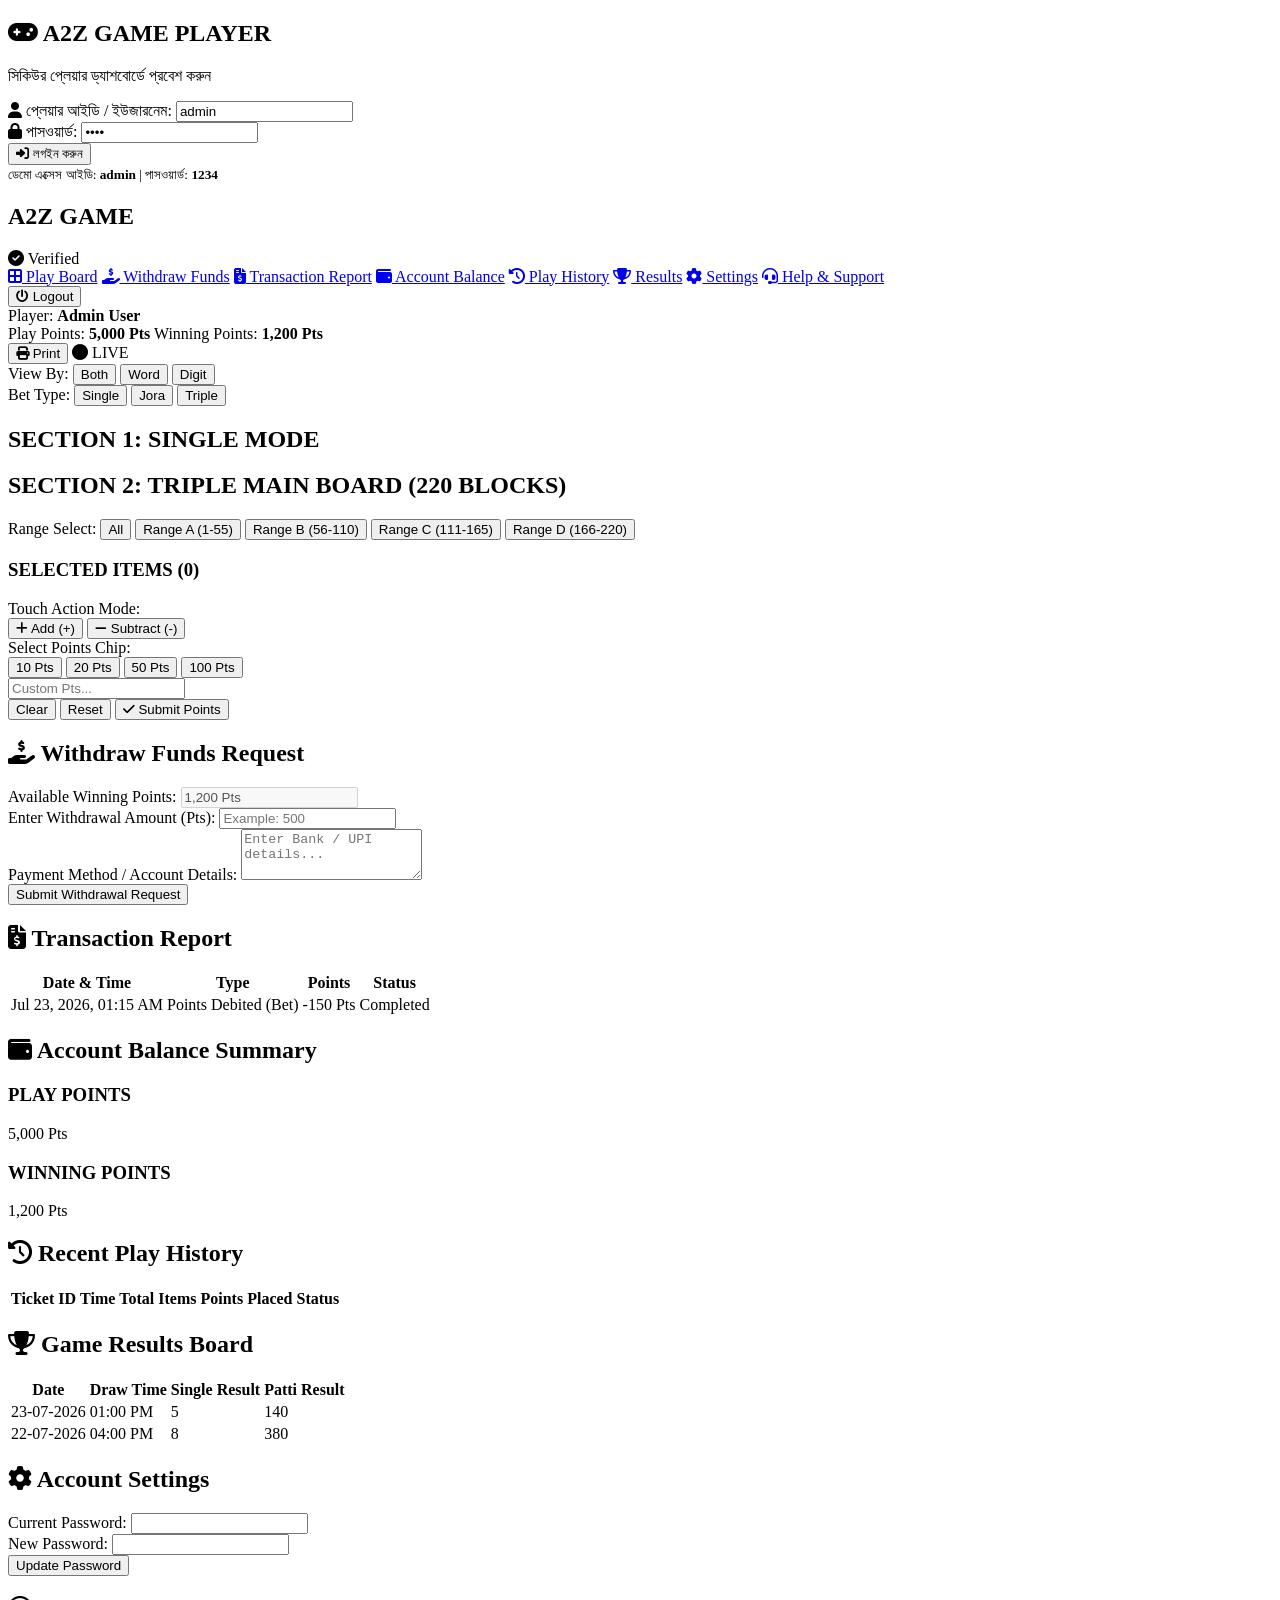
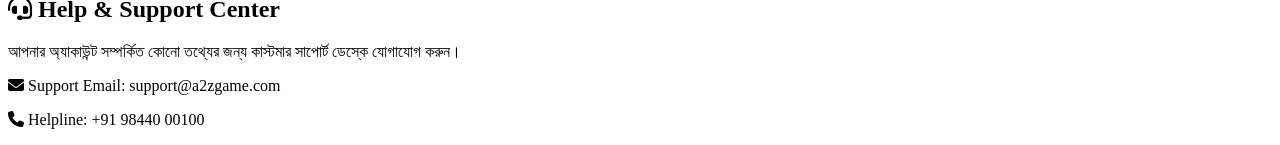
==== player_app/index.html @ 64d3a580 "Update index.html" ====
<!DOCTYPE html>
<html lang="bn">
<head>
    <meta charset="UTF-8">
    <meta name="viewport" content="width=device-width, initial-scale=1.0">
    <title>A2Z Game Player Dashboard</title>
    <link rel="stylesheet" href="style.css">
    <!-- Font Awesome Icons for UI -->
    <link rel="stylesheet" href="https://cdnjs.cloudflare.com/ajax/libs/font-awesome/6.4.0/css/all.min.css">
</head>
<body>

    <!-- 1. LOGIN OVERLAY (TESTING AUTH SYSTEM) -->
    <div id="loginOverlay" class="login-overlay">
        <div class="login-card">
            <div class="login-header">
                <h2><i class="fa-solid fa-gamepad"></i> A2Z GAME PLAYER</h2>
                <p>সিকিউর প্লেয়ার ড্যাশবোর্ডে প্রবেশ করুন</p>
            </div>
            <form id="loginForm">
                <div class="form-group">
                    <label><i class="fa-solid fa-user"></i> প্লেয়ার আইডি / ইউজারনেম:</label>
                    <input type="text" id="loginUsername" value="admin" required placeholder="ইউজারনেম লিখুন">
                </div>
                <div class="form-group">
                    <label><i class="fa-solid fa-lock"></i> পাসওয়ার্ড:</label>
                    <input type="password" id="loginPassword" value="1234" required placeholder="পাসওয়ার্ড লিখুন">
                </div>
                <div id="loginError" class="login-error"></div>
                <button type="submit" class="login-submit-btn"><i class="fa-solid fa-right-to-bracket"></i> লগইন করুন</button>
            </form>
            <div class="login-footer">
                <small>ডেমো এক্সেস আইডি: <strong>admin</strong> | পাসওয়ার্ড: <strong>1234</strong></small>
            </div>
        </div>
    </div>

    <!-- 2. MAIN APP DASHBOARD WRAPPER -->
    <div id="appContainer" class="dashboard-wrapper hidden-app">
        
        <!-- LEFT SIDEBAR MENU (FULL PLAYER NAVIGATION) -->
        <aside class="sidebar-menu">
            <div class="sidebar-logo">
                <h2>A2Z GAME</h2>
                <span class="user-badge"><i class="fa-solid fa-circle-check"></i> Verified</span>
            </div>
            <nav class="nav-links">
                <a href="#" class="nav-item active" data-target="viewPlayBoard"><i class="fa-solid fa-border-all"></i> Play Board</a>
                <a href="#" class="nav-item" data-target="viewWithdraw"><i class="fa-solid fa-hand-holding-dollar"></i> Withdraw Funds</a>
                <a href="#" class="nav-item" data-target="viewTransactions"><i class="fa-solid fa-file-invoice-dollar"></i> Transaction Report</a>
                <a href="#" class="nav-item" data-target="viewBalance"><i class="fa-solid fa-wallet"></i> Account Balance</a>
                <a href="#" class="nav-item" data-target="viewHistory"><i class="fa-solid fa-clock-rotate-left"></i> Play History</a>
                <a href="#" class="nav-item" data-target="viewResults"><i class="fa-solid fa-trophy"></i> Results</a>
                <a href="#" class="nav-item" data-target="viewSettings"><i class="fa-solid fa-gear"></i> Settings</a>
                <a href="#" class="nav-item" data-target="viewSupport"><i class="fa-solid fa-headset"></i> Help & Support</a>
            </nav>
            <div class="sidebar-footer">
                <button id="logoutBtn" class="logout-btn"><i class="fa-solid fa-power-off"></i> Logout</button>
            </div>
        </aside>

        <!-- MAIN CONTENT LAYOUT AREA -->
        <div class="main-layout">
            
            <!-- TOP HEADER -->
            <header class="top-header">
                <div class="user-info">
                    <span>Player: <strong id="profileName">Admin User</strong></span>
                    <span id="currentDateTime" class="time-display"></span>
                </div>
                <div class="points-bar">
                    <span>Play Points: <strong id="playPointsDisplay">5,000 Pts</strong></span>
                    <span>Winning Points: <strong id="winningPointsDisplay">1,200 Pts</strong></span>
                </div>
            </header>

            <!-- DYNAMIC VIEWS CONTAINER -->
            <div class="view-content-wrapper">
                
                <!-- VIEW 1: MAIN PLAY BOARD (PRIMARY VIEW) -->
                <div id="viewPlayBoard" class="app-view active-view">
                    
                    <!-- CONTROLS & FILTERS BAR -->
                    <div class="controls-bar">
                        <div class="action-btns">
                            <button class="btn-print" onclick="window.print()"><i class="fa-solid fa-print"></i> Print</button>
                            <span class="live-status"><i class="fa-solid fa-circle"></i> LIVE</span>
                        </div>
                        
                        <div id="viewByTabs" class="tab-group">
                            <span class="tab-label">View By:</span>
                            <button class="tab-btn active" data-view="both">Both</button>
                            <button class="tab-btn" data-view="word">Word</button>
                            <button class="tab-btn" data-view="digit">Digit</button>
                        </div>

                        <div id="betTypeTabs" class="tab-group">
                            <span class="tab-label">Bet Type:</span>
                            <button class="tab-btn" data-type="single">Single</button>
                            <button class="tab-btn" data-type="jora">Jora</button>
                            <button class="tab-btn active" data-type="triple">Triple</button>
                        </div>
                    </div>

                    <!-- BOARD AND CART FLEX LAYOUT -->
                    <div class="content-body">
                        
                        <!-- LEFT/CENTER: BOARDS CONTAINER -->
                        <main class="board-section">
                            
                            <!-- SECTION 1 (ANIMATED GLOW HEADER) -->
                            <h2 class="section-title section-1-glow">SECTION 1: SINGLE MODE</h2>
                            <div id="singleGrid" class="single-grid"></div>

                            <!-- SECTION 2 HEADER & RANGE FILTERS -->
                            <div class="section-2-header-wrapper">
                                <h2 id="tripleBoardHeader" class="section-title">SECTION 2: TRIPLE MAIN BOARD (220 BLOCKS)</h2>
                                
                                <div class="range-filters-bar">
                                    <span class="range-label">Range Select:</span>
                                    <button class="range-btn active" data-range="ALL">All</button>
                                    <button class="range-btn" data-range="A">Range A (1-55)</button>
                                    <button class="range-btn" data-range="B">Range B (56-110)</button>
                                    <button class="range-btn" data-range="C">Range C (111-165)</button>
                                    <button class="range-btn" data-range="D">Range D (166-220)</button>
                                </div>
                            </div>

                            <!-- 10-COLUMN VERTICAL PATTI CONTAINER -->
                            <div id="pattiVerticalContainer" class="patti-container"></div>
                        </main>

                        <!-- RIGHT SIDE CART & BETTING PANEL -->
                        <aside class="cart-panel">
                            <h3>SELECTED ITEMS (<span id="selectedCount">0</span>)</h3>
                            <div id="cartItemsList" class="cart-list"></div>

                            <!-- MOBILE / TOUCH FRIENDLY MODE TOGGLE -->
                            <div class="mode-toggle-box">
                                <label>Touch Action Mode:</label>
                                <div class="toggle-btns">
                                    <button id="modeAddBtn" class="mode-btn active"><i class="fa-solid fa-plus"></i> Add (+)</button>
                                    <button id="modeSubBtn" class="mode-btn"><i class="fa-solid fa-minus"></i> Subtract (-)</button>
                                </div>
                            </div>

                            <div class="chip-selection">
                                <label>Select Points Chip:</label>
                                <div class="chips-grid">
                                    <button class="chip-btn active" data-amount="10">10 Pts</button>
                                    <button class="chip-btn" data-amount="20">20 Pts</button>
                                    <button class="chip-btn" data-amount="50">50 Pts</button>
                                    <button class="chip-btn" data-amount="100">100 Pts</button>
                                </div>
                                <input type="number" id="customAmount" placeholder="Custom Pts..." class="custom-input">
                            </div>

                            <div class="cart-action-btns">
                                <button id="clearCartBtn" class="btn-secondary">Clear</button>
                                <button id="resetBetsBtn" class="btn-secondary">Reset</button>
                                <button id="submitBetsBtn" class="btn-primary"><i class="fa-solid fa-check"></i> Submit Points</button>
                            </div>
                        </aside>

                    </div>
                </div>

                <!-- VIEW 2: WITHDRAW FUNDS -->
                <div id="viewWithdraw" class="app-view">
                    <div class="panel-card">
                        <h2><i class="fa-solid fa-hand-holding-dollar"></i> Withdraw Funds Request</h2>
                        <form id="withdrawForm" class="std-form">
                            <div class="form-group">
                                <label>Available Winning Points:</label>
                                <input type="text" id="availWinPts" value="1,200 Pts" disabled>
                            </div>
                            <div class="form-group">
                                <label>Enter Withdrawal Amount (Pts):</label>
                                <input type="number" id="withdrawPts" min="100" required placeholder="Example: 500">
                            </div>
                            <div class="form-group">
                                <label>Payment Method / Account Details:</label>
                                <textarea id="withdrawAcc" rows="3" required placeholder="Enter Bank / UPI details..."></textarea>
                            </div>
                            <button type="submit" class="btn-primary">Submit Withdrawal Request</button>
                        </form>
                    </div>
                </div>

                <!-- VIEW 3: TRANSACTION REPORT -->
                <div id="viewTransactions" class="app-view">
                    <div class="panel-card">
                        <h2><i class="fa-solid fa-file-invoice-dollar"></i> Transaction Report</h2>
                        <table class="data-table">
                            <thead>
                                <tr>
                                    <th>Date & Time</th>
                                    <th>Type</th>
                                    <th>Points</th>
                                    <th>Status</th>
                                </tr>
                            </thead>
                            <tbody id="transTableBody">
                                <tr>
                                    <td>Jul 23, 2026, 01:15 AM</td>
                                    <td>Points Debited (Bet)</td>
                                    <td>-150 Pts</td>
                                    <td><span class="badge success">Completed</span></td>
                                </tr>
                            </tbody>
                        </table>
                    </div>
                </div>

                <!-- VIEW 4: ACCOUNT BALANCE -->
                <div id="viewBalance" class="app-view">
                    <div class="panel-card">
                        <h2><i class="fa-solid fa-wallet"></i> Account Balance Summary</h2>
                        <div class="balance-cards-grid">
                            <div class="bal-card">
                                <h3>PLAY POINTS</h3>
                                <p id="summaryPlayPts">5,000 Pts</p>
                            </div>
                            <div class="bal-card highlight">
                                <h3>WINNING POINTS</h3>
                                <p id="summaryWinPts">1,200 Pts</p>
                            </div>
                        </div>
                    </div>
                </div>

                <!-- VIEW 5: PLAY HISTORY -->
                <div id="viewHistory" class="app-view">
                    <div class="panel-card">
                        <h2><i class="fa-solid fa-clock-rotate-left"></i> Recent Play History</h2>
                        <table class="data-table">
                            <thead>
                                <tr>
                                    <th>Ticket ID</th>
                                    <th>Time</th>
                                    <th>Total Items</th>
                                    <th>Points Placed</th>
                                    <th>Status</th>
                                </tr>
                            </thead>
                            <tbody id="historyTableBody">
                                <!-- Dynamically populated via app.js -->
                            </tbody>
                        </table>
                    </div>
                </div>

                <!-- VIEW 6: RESULTS -->
                <div id="viewResults" class="app-view">
                    <div class="panel-card">
                        <h2><i class="fa-solid fa-trophy"></i> Game Results Board</h2>
                        <table class="data-table">
                            <thead>
                                <tr>
                                    <th>Date</th>
                                    <th>Draw Time</th>
                                    <th>Single Result</th>
                                    <th>Patti Result</th>
                                </tr>
                            </thead>
                            <tbody>
                                <tr><td>23-07-2026</td><td>01:00 PM</td><td>5</td><td>140</td></tr>
                                <tr><td>22-07-2026</td><td>04:00 PM</td><td>8</td><td>380</td></tr>
                            </tbody>
                        </table>
                    </div>
                </div>

                <!-- VIEW 7: SETTINGS -->
                <div id="viewSettings" class="app-view">
                    <div class="panel-card">
                        <h2><i class="fa-solid fa-gear"></i> Account Settings</h2>
                        <form id="pwdForm" class="std-form">
                            <div class="form-group">
                                <label>Current Password:</label>
                                <input type="password" required>
                            </div>
                            <div class="form-group">
                                <label>New Password:</label>
                                <input type="password" required>
                            </div>
                            <button type="submit" class="btn-primary">Update Password</button>
                        </form>
                    </div>
                </div>

                <!-- VIEW 8: HELP & SUPPORT -->
                <div id="viewSupport" class="app-view">
                    <div class="panel-card">
                        <h2><i class="fa-solid fa-headset"></i> Help & Support Center</h2>
                        <p>আপনার অ্যাকাউন্ট সম্পর্কিত কোনো তথ্যের জন্য কাস্টমার সাপোর্ট ডেস্কে যোগাযোগ করুন।</p>
                        <div class="support-box">
                            <p><i class="fa-solid fa-envelope"></i> Support Email: support@a2zgame.com</p>
                            <p><i class="fa-solid fa-phone"></i> Helpline: +91 98440 00100</p>
                        </div>
                    </div>
                </div>

            </div>
        </div>

    </div>

    <!-- JS ENGINE -->
    <script src="app.js"></script>
</body>
</html>
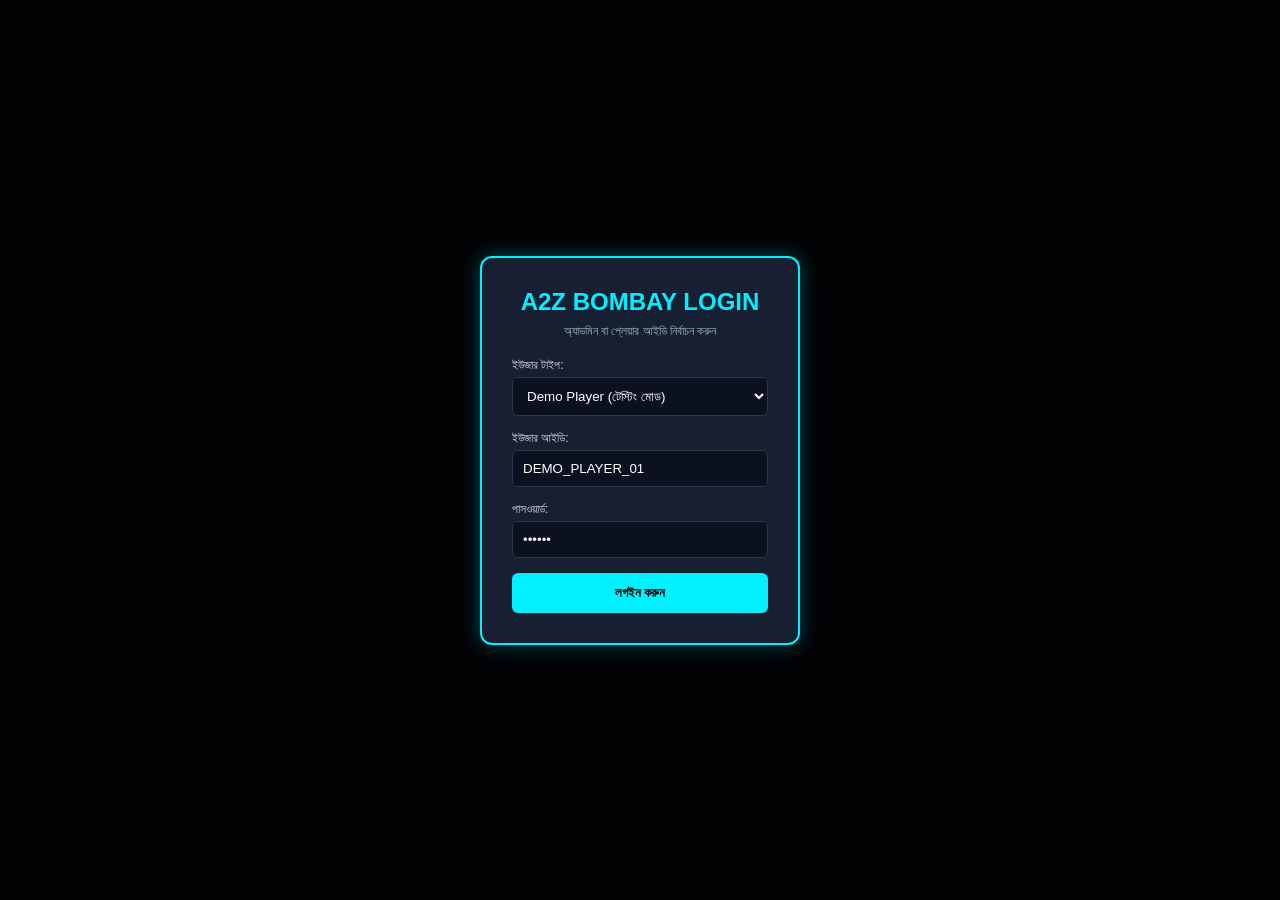
==== commit 5a9494cd: "Update index.html" ====
--- a/player_app/index.html
+++ b/player_app/index.html
@@ -3,310 +3,164 @@
 <head>
     <meta charset="UTF-8">
     <meta name="viewport" content="width=device-width, initial-scale=1.0">
-    <title>A2Z Game Player Dashboard</title>
+    <title>A2Z BOMBAY - Offline Gaming System</title>
     <link rel="stylesheet" href="style.css">
-    <!-- Font Awesome Icons for UI -->
-    <link rel="stylesheet" href="https://cdnjs.cloudflare.com/ajax/libs/font-awesome/6.4.0/css/all.min.css">
 </head>
 <body>
 
-    <!-- 1. LOGIN OVERLAY (TESTING AUTH SYSTEM) -->
-    <div id="loginOverlay" class="login-overlay">
+    <!-- Auth Modal / Admin Login -->
+    <div id="login-modal" class="modal-overlay">
         <div class="login-card">
-            <div class="login-header">
-                <h2><i class="fa-solid fa-gamepad"></i> A2Z GAME PLAYER</h2>
-                <p>সিকিউর প্লেয়ার ড্যাশবোর্ডে প্রবেশ করুন</p>
-            </div>
-            <form id="loginForm">
+            <h2>A2Z BOMBAY LOGIN</h2>
+            <p>অ্যাডমিন বা প্লেয়ার আইডি নির্বাচন করুন</p>
+            <form id="login-form">
                 <div class="form-group">
-                    <label><i class="fa-solid fa-user"></i> প্লেয়ার আইডি / ইউজারনেম:</label>
-                    <input type="text" id="loginUsername" value="admin" required placeholder="ইউজারনেম লিখুন">
+                    <label>ইউজার টাইপ:</label>
+                    <select id="user-type">
+                        <option value="demo">Demo Player (টেস্টিং মোড)</option>
+                        <option value="admin">System Admin (অ্যাডমিন প্যানেল)</option>
+                    </select>
                 </div>
                 <div class="form-group">
-                    <label><i class="fa-solid fa-lock"></i> পাসওয়ার্ড:</label>
-                    <input type="password" id="loginPassword" value="1234" required placeholder="পাসওয়ার্ড লিখুন">
+                    <label>ইউজার আইডি:</label>
+                    <input type="text" id="username" value="DEMO_PLAYER_01" required>
                 </div>
-                <div id="loginError" class="login-error"></div>
-                <button type="submit" class="login-submit-btn"><i class="fa-solid fa-right-to-bracket"></i> লগইন করুন</button>
+                <div class="form-group">
+                    <label>পাসওয়ার্ড:</label>
+                    <input type="password" id="password" value="123456" required>
+                </div>
+                <button type="submit" class="btn-submit">লগইন করুন</button>
             </form>
-            <div class="login-footer">
-                <small>ডেমো এক্সেস আইডি: <strong>admin</strong> | পাসওয়ার্ড: <strong>1234</strong></small>
-            </div>
         </div>
     </div>
 
-    <!-- 2. MAIN APP DASHBOARD WRAPPER -->
-    <div id="appContainer" class="dashboard-wrapper hidden-app">
-        
-        <!-- LEFT SIDEBAR MENU (FULL PLAYER NAVIGATION) -->
-        <aside class="sidebar-menu">
-            <div class="sidebar-logo">
-                <h2>A2Z GAME</h2>
-                <span class="user-badge"><i class="fa-solid fa-circle-check"></i> Verified</span>
+    <!-- Main Dashboard Container -->
+    <div id="app-container" class="hidden">
+        <!-- Top Animated Header -->
+        <header class="top-header">
+            <div class="brand-title">
+                <span class="glow-text">A2Z BOMBAY</span>
             </div>
-            <nav class="nav-links">
-                <a href="#" class="nav-item active" data-target="viewPlayBoard"><i class="fa-solid fa-border-all"></i> Play Board</a>
-                <a href="#" class="nav-item" data-target="viewWithdraw"><i class="fa-solid fa-hand-holding-dollar"></i> Withdraw Funds</a>
-                <a href="#" class="nav-item" data-target="viewTransactions"><i class="fa-solid fa-file-invoice-dollar"></i> Transaction Report</a>
-                <a href="#" class="nav-item" data-target="viewBalance"><i class="fa-solid fa-wallet"></i> Account Balance</a>
-                <a href="#" class="nav-item" data-target="viewHistory"><i class="fa-solid fa-clock-rotate-left"></i> Play History</a>
-                <a href="#" class="nav-item" data-target="viewResults"><i class="fa-solid fa-trophy"></i> Results</a>
-                <a href="#" class="nav-item" data-target="viewSettings"><i class="fa-solid fa-gear"></i> Settings</a>
-                <a href="#" class="nav-item" data-target="viewSupport"><i class="fa-solid fa-headset"></i> Help & Support</a>
-            </nav>
-            <div class="sidebar-footer">
-                <button id="logoutBtn" class="logout-btn"><i class="fa-solid fa-power-off"></i> Logout</button>
+            
+            <!-- Live Result Widget -->
+            <div class="live-result-box">
+                <div class="result-title">LIVE RESULT (<span id="current-date-display">---</span>)</div>
+                <div class="result-value" id="top-result-display">100 AXZ</div>
             </div>
-        </aside>
 
-        <!-- MAIN CONTENT LAYOUT AREA -->
-        <div class="main-layout">
+            <!-- User Info Bar -->
+            <div class="user-info">
+                <span class="user-badge" id="display-user">Player: DEMO</span>
+                <span class="points-badge">Play Points: <strong id="play-points">5,000</strong></span>
+                <span class="points-badge win">Win Points: <strong id="win-points">1,200</strong></span>
+                <button id="logout-btn" class="btn-logout">Logout</button>
+            </div>
+        </header>
+
+        <!-- Main Body Placeholder -->
+       <!-- Main Body Content -->
+        <main class="main-content">
+
+            <!-- MODULE 2 START: MODE CONTROLLER & SINGLE PANEL -->
             
-            <!-- TOP HEADER -->
-            <header class="top-header">
-                <div class="user-info">
-                    <span>Player: <strong id="profileName">Admin User</strong></span>
-                    <span id="currentDateTime" class="time-display"></span>
+            <!-- View Mode Controllers Bar -->
+            <div class="control-panel">
+                <div class="mode-selector">
+                    <span class="label-text">View By:</span>
+                    <button class="btn-mode active" id="btn-mode-both" onclick="switchViewMode('BOTH')">Both</button>
+                    <button class="btn-mode" id="btn-mode-word" onclick="switchViewMode('WORD')">Word</button>
+                    <button class="btn-mode" id="btn-mode-digit" onclick="switchViewMode('DIGIT')">Digit</button>
                 </div>
-                <div class="points-bar">
-                    <span>Play Points: <strong id="playPointsDisplay">5,000 Pts</strong></span>
-                    <span>Winning Points: <strong id="winningPointsDisplay">1,200 Pts</strong></span>
+            </div>
+
+            <!-- SECTION 1: SINGLE MODE BOARD -->
+            <div class="board-section">
+                <div class="section-header">SECTION 1: SINGLE MODE</div>
+                <div class="single-grid" id="single-board-grid">
+                    <!-- JavaScript dynamically builds 1-0 Single Cells here -->
                 </div>
-            </header>
+            </div>
 
-            <!-- DYNAMIC VIEWS CONTAINER -->
-            <div class="view-content-wrapper">
+            <!-- MODULE 2 END -->
+<!-- MODULE 3 START: TRIPLE MAIN BOARD & RANGE SELECTOR -->
+            
+            <div class="board-section triple-board-container">
                 
-                <!-- VIEW 1: MAIN PLAY BOARD (PRIMARY VIEW) -->
-                <div id="viewPlayBoard" class="app-view active-view">
+                <!-- Board Top Bar: Header & Range Filters -->
+                <div class="triple-board-bar">
+                    <div class="section-header">SECTION 2: TRIPLE MAIN BOARD (220 BLOCKS)</div>
                     
-                    <!-- CONTROLS & FILTERS BAR -->
-                    <div class="controls-bar">
-                        <div class="action-btns">
-                            <button class="btn-print" onclick="window.print()"><i class="fa-solid fa-print"></i> Print</button>
-                            <span class="live-status"><i class="fa-solid fa-circle"></i> LIVE</span>
-                        </div>
-                        
-                        <div id="viewByTabs" class="tab-group">
-                            <span class="tab-label">View By:</span>
-                            <button class="tab-btn active" data-view="both">Both</button>
-                            <button class="tab-btn" data-view="word">Word</button>
-                            <button class="tab-btn" data-view="digit">Digit</button>
-                        </div>
-
-                        <div id="betTypeTabs" class="tab-group">
-                            <span class="tab-label">Bet Type:</span>
-                            <button class="tab-btn" data-type="single">Single</button>
-                            <button class="tab-btn" data-type="jora">Jora</button>
-                            <button class="tab-btn active" data-type="triple">Triple</button>
-                        </div>
-                    </div>
-
-                    <!-- BOARD AND CART FLEX LAYOUT -->
-                    <div class="content-body">
-                        
-                        <!-- LEFT/CENTER: BOARDS CONTAINER -->
-                        <main class="board-section">
-                            
-                            <!-- SECTION 1 (ANIMATED GLOW HEADER) -->
-                            <h2 class="section-title section-1-glow">SECTION 1: SINGLE MODE</h2>
-                            <div id="singleGrid" class="single-grid"></div>
-
-                            <!-- SECTION 2 HEADER & RANGE FILTERS -->
-                            <div class="section-2-header-wrapper">
-                                <h2 id="tripleBoardHeader" class="section-title">SECTION 2: TRIPLE MAIN BOARD (220 BLOCKS)</h2>
-                                
-                                <div class="range-filters-bar">
-                                    <span class="range-label">Range Select:</span>
-                                    <button class="range-btn active" data-range="ALL">All</button>
-                                    <button class="range-btn" data-range="A">Range A (1-55)</button>
-                                    <button class="range-btn" data-range="B">Range B (56-110)</button>
-                                    <button class="range-btn" data-range="C">Range C (111-165)</button>
-                                    <button class="range-btn" data-range="D">Range D (166-220)</button>
-                                </div>
-                            </div>
-
-                            <!-- 10-COLUMN VERTICAL PATTI CONTAINER -->
-                            <div id="pattiVerticalContainer" class="patti-container"></div>
-                        </main>
-
-                        <!-- RIGHT SIDE CART & BETTING PANEL -->
-                        <aside class="cart-panel">
-                            <h3>SELECTED ITEMS (<span id="selectedCount">0</span>)</h3>
-                            <div id="cartItemsList" class="cart-list"></div>
-
-                            <!-- MOBILE / TOUCH FRIENDLY MODE TOGGLE -->
-                            <div class="mode-toggle-box">
-                                <label>Touch Action Mode:</label>
-                                <div class="toggle-btns">
-                                    <button id="modeAddBtn" class="mode-btn active"><i class="fa-solid fa-plus"></i> Add (+)</button>
-                                    <button id="modeSubBtn" class="mode-btn"><i class="fa-solid fa-minus"></i> Subtract (-)</button>
-                                </div>
-                            </div>
-
-                            <div class="chip-selection">
-                                <label>Select Points Chip:</label>
-                                <div class="chips-grid">
-                                    <button class="chip-btn active" data-amount="10">10 Pts</button>
-                                    <button class="chip-btn" data-amount="20">20 Pts</button>
-                                    <button class="chip-btn" data-amount="50">50 Pts</button>
-                                    <button class="chip-btn" data-amount="100">100 Pts</button>
-                                </div>
-                                <input type="number" id="customAmount" placeholder="Custom Pts..." class="custom-input">
-                            </div>
-
-                            <div class="cart-action-btns">
-                                <button id="clearCartBtn" class="btn-secondary">Clear</button>
-                                <button id="resetBetsBtn" class="btn-secondary">Reset</button>
-                                <button id="submitBetsBtn" class="btn-primary"><i class="fa-solid fa-check"></i> Submit Points</button>
-                            </div>
-                        </aside>
-
+                    <!-- 4-Range Selectors (55 Blocks Each) -->
+                    <div class="range-selector">
+                        <span class="label-text">NUMBER RANGE:</span>
+                        <button class="btn-range active" id="btn-range-all" onclick="filterRange('ALL')">ALL (220)</button>
+                        <button class="btn-range" id="btn-range-a" onclick="filterRange('A')">A (1-55)</button>
+                        <button class="btn-range" id="btn-range-b" onclick="filterRange('B')">B (56-110)</button>
+                        <button class="btn-range" id="btn-range-c" onclick="filterRange('C')">C (111-165)</button>
+                        <button class="btn-range" id="btn-range-d" onclick="filterRange('D')">D (166-220)</button>
                     </div>
                 </div>
 
-                <!-- VIEW 2: WITHDRAW FUNDS -->
-                <div id="viewWithdraw" class="app-view">
-                    <div class="panel-card">
-                        <h2><i class="fa-solid fa-hand-holding-dollar"></i> Withdraw Funds Request</h2>
-                        <form id="withdrawForm" class="std-form">
-                            <div class="form-group">
-                                <label>Available Winning Points:</label>
-                                <input type="text" id="availWinPts" value="1,200 Pts" disabled>
-                            </div>
-                            <div class="form-group">
-                                <label>Enter Withdrawal Amount (Pts):</label>
-                                <input type="number" id="withdrawPts" min="100" required placeholder="Example: 500">
-                            </div>
-                            <div class="form-group">
-                                <label>Payment Method / Account Details:</label>
-                                <textarea id="withdrawAcc" rows="3" required placeholder="Enter Bank / UPI details..."></textarea>
-                            </div>
-                            <button type="submit" class="btn-primary">Submit Withdrawal Request</button>
-                        </form>
-                    </div>
+                <!-- 10 Columns Top Headers (1 to 0) -->
+                <div class="triple-grid-header">
+                    <div class="col-head">1</div>
+                    <div class="col-head">2</div>
+                    <div class="col-head">3</div>
+                    <div class="col-head">4</div>
+                    <div class="col-head">5</div>
+                    <div class="col-head">6</div>
+                    <div class="col-head">7</div>
+                    <div class="col-head">8</div>
+                    <div class="col-head">9</div>
+                    <div class="col-head">0</div>
                 </div>
 
-                <!-- VIEW 3: TRANSACTION REPORT -->
-                <div id="viewTransactions" class="app-view">
-                    <div class="panel-card">
-                        <h2><i class="fa-solid fa-file-invoice-dollar"></i> Transaction Report</h2>
-                        <table class="data-table">
-                            <thead>
-                                <tr>
-                                    <th>Date & Time</th>
-                                    <th>Type</th>
-                                    <th>Points</th>
-                                    <th>Status</th>
-                                </tr>
-                            </thead>
-                            <tbody id="transTableBody">
-                                <tr>
-                                    <td>Jul 23, 2026, 01:15 AM</td>
-                                    <td>Points Debited (Bet)</td>
-                                    <td>-150 Pts</td>
-                                    <td><span class="badge success">Completed</span></td>
-                                </tr>
-                            </tbody>
-                        </table>
-                    </div>
+                <!-- 220 Blocks Main Matrix Grid -->
+                <div class="triple-grid" id="triple-board-grid">
+                    <!-- JavaScript dynamically builds 220 Patti Cells here -->
                 </div>
 
-                <!-- VIEW 4: ACCOUNT BALANCE -->
-                <div id="viewBalance" class="app-view">
-                    <div class="panel-card">
-                        <h2><i class="fa-solid fa-wallet"></i> Account Balance Summary</h2>
-                        <div class="balance-cards-grid">
-                            <div class="bal-card">
-                                <h3>PLAY POINTS</h3>
-                                <p id="summaryPlayPts">5,000 Pts</p>
-                            </div>
-                            <div class="bal-card highlight">
-                                <h3>WINNING POINTS</h3>
-                                <p id="summaryWinPts">1,200 Pts</p>
-                            </div>
-                        </div>
-                    </div>
+            </div>
+
+            <!-- MODULE 3 END -->
+
+            <!-- MODULE 4 START: BETTING PANEL & SELECTED SUMMARY -->
+            
+            <div class="bottom-bet-container">
+                
+                <!-- Quick Bet Amount Selector -->
+                <div class="bet-chip-section">
+                    <span class="label-text">BET AMOUNT:</span>
+                    <button class="btn-chip" onclick="setBetAmount(10)">৳10</button>
+                    <button class="btn-chip" onclick="setBetAmount(20)">৳20</button>
+                    <button class="btn-chip" onclick="setBetAmount(50)">৳50</button>
+                    <button class="btn-chip" onclick="setBetAmount(100)">৳100</button>
+                    <input type="number" id="custom-bet-input" placeholder="Custom" min="1" onchange="setCustomAmount(this.value)">
                 </div>
 
-                <!-- VIEW 5: PLAY HISTORY -->
-                <div id="viewHistory" class="app-view">
-                    <div class="panel-card">
-                        <h2><i class="fa-solid fa-clock-rotate-left"></i> Recent Play History</h2>
-                        <table class="data-table">
-                            <thead>
-                                <tr>
-                                    <th>Ticket ID</th>
-                                    <th>Time</th>
-                                    <th>Total Items</th>
-                                    <th>Points Placed</th>
-                                    <th>Status</th>
-                                </tr>
-                            </thead>
-                            <tbody id="historyTableBody">
-                                <!-- Dynamically populated via app.js -->
-                            </tbody>
-                        </table>
+                <!-- Selected Items List & Cart -->
+                <div class="selected-summary-box">
+                    <div class="summary-header">
+                        <span>SELECTED ITEMS (<span id="selected-count">0</span>)</span>
+                        <span class="total-pts">TOTAL: <strong id="total-bet-points">0</strong> Pts</span>
                     </div>
-                </div>
-
-                <!-- VIEW 6: RESULTS -->
-                <div id="viewResults" class="app-view">
-                    <div class="panel-card">
-                        <h2><i class="fa-solid fa-trophy"></i> Game Results Board</h2>
-                        <table class="data-table">
-                            <thead>
-                                <tr>
-                                    <th>Date</th>
-                                    <th>Draw Time</th>
-                                    <th>Single Result</th>
-                                    <th>Patti Result</th>
-                                </tr>
-                            </thead>
-                            <tbody>
-                                <tr><td>23-07-2026</td><td>01:00 PM</td><td>5</td><td>140</td></tr>
-                                <tr><td>22-07-2026</td><td>04:00 PM</td><td>8</td><td>380</td></tr>
-                            </tbody>
-                        </table>
+                    <div class="selected-items-list" id="selected-items-display">
+                        <span class="empty-msg">কোনো আইটেম সিলেক্ট করা হয়নি</span>
                     </div>
-                </div>
-
-                <!-- VIEW 7: SETTINGS -->
-                <div id="viewSettings" class="app-view">
-                    <div class="panel-card">
-                        <h2><i class="fa-solid fa-gear"></i> Account Settings</h2>
-                        <form id="pwdForm" class="std-form">
-                            <div class="form-group">
-                                <label>Current Password:</label>
-                                <input type="password" required>
-                            </div>
-                            <div class="form-group">
-                                <label>New Password:</label>
-                                <input type="password" required>
-                            </div>
-                            <button type="submit" class="btn-primary">Update Password</button>
-                        </form>
-                    </div>
-                </div>
-
-                <!-- VIEW 8: HELP & SUPPORT -->
-                <div id="viewSupport" class="app-view">
-                    <div class="panel-card">
-                        <h2><i class="fa-solid fa-headset"></i> Help & Support Center</h2>
-                        <p>আপনার অ্যাকাউন্ট সম্পর্কিত কোনো তথ্যের জন্য কাস্টমার সাপোর্ট ডেস্কে যোগাযোগ করুন।</p>
-                        <div class="support-box">
-                            <p><i class="fa-solid fa-envelope"></i> Support Email: support@a2zgame.com</p>
-                            <p><i class="fa-solid fa-phone"></i> Helpline: +91 98440 00100</p>
-                        </div>
+                    
+                    <!-- Action Buttons -->
+                    <div class="action-btn-group">
+                        <button class="btn-reset" onclick="clearAllSelections()">Reset</button>
+                        <button class="btn-submit-bet" onclick="submitBetAndPrint()">Submit Bet / Print</button>
                     </div>
                 </div>
 
             </div>
-        </div>
 
+            <!-- MODULE 4 END -->
+        </main>
     </div>
 
-    <!-- JS ENGINE -->
     <script src="app.js"></script>
 </body>
 </html>
--- a/player_app/style.css
+++ b/player_app/style.css
@@ -0,0 +1,155 @@
+* {
+    box-sizing: border-box;
+    margin: 0;
+    padding: 0;
+    font-family: 'Segoe UI', Tahoma, Geneva, Verdana, sans-serif;
+}
+
+body {
+    background-color: #0b111e;
+    color: #ffffff;
+    overflow-x: hidden;
+}
+
+.hidden {
+    display: none !important;
+}
+
+/* Modal Styling */
+.modal-overlay {
+    position: fixed;
+    top: 0; left: 0; width: 100%; height: 100%;
+    background: rgba(0, 0, 0, 0.85);
+    display: flex; justify-content: center; align-items: center;
+    z-index: 1000;
+}
+
+.login-card {
+    background: #162032;
+    padding: 30px;
+    border-radius: 12px;
+    border: 2px solid #00f0ff;
+    box-shadow: 0 0 20px rgba(0, 240, 255, 0.3);
+    width: 320px;
+    text-align: center;
+}
+
+.login-card h2 {
+    color: #00f0ff;
+    margin-bottom: 8px;
+}
+
+.login-card p {
+    font-size: 12px;
+    color: #a0aec0;
+    margin-bottom: 20px;
+}
+
+.form-group {
+    margin-bottom: 15px;
+    text-align: left;
+}
+
+.form-group label {
+    display: block;
+    font-size: 12px;
+    margin-bottom: 5px;
+    color: #cbd5e0;
+}
+
+.form-group input, .form-group select {
+    width: 100%;
+    padding: 10px;
+    background: #0b111e;
+    border: 1px solid #2d3748;
+    color: #fff;
+    border-radius: 6px;
+}
+
+.btn-submit {
+    width: 100%;
+    padding: 12px;
+    background: #00f0ff;
+    border: none;
+    color: #000;
+    font-weight: bold;
+    border-radius: 6px;
+    cursor: pointer;
+}
+
+/* Top Header Bar */
+.top-header {
+    background: #111827;
+    border-bottom: 2px solid #1f2937;
+    padding: 10px 20px;
+    display: flex;
+    justify-content: space-between;
+    align-items: center;
+}
+
+/* Glowing Brand Title */
+.glow-text {
+    font-size: 24px;
+    font-weight: 900;
+    color: #fff;
+    text-shadow: 0 0 10px #00f0ff, 0 0 20px #00f0ff, 0 0 30px #00f0ff;
+    animation: brandGlow 2s infinite alternate;
+}
+
+@keyframes brandGlow {
+    from { text-shadow: 0 0 5px #00f0ff, 0 0 10px #00f0ff; }
+    to { text-shadow: 0 0 15px #00f0ff, 0 0 25px #00f0ff, 0 0 35px #00f0ff; }
+}
+
+/* Live Result Box */
+.live-result-box {
+    background: #1f2937;
+    border: 1px solid #374151;
+    padding: 6px 16px;
+    border-radius: 8px;
+    text-align: center;
+}
+
+.result-title {
+    font-size: 10px;
+    color: #9ca3af;
+    letter-spacing: 1px;
+}
+
+.result-value {
+    font-size: 20px;
+    font-weight: bold;
+    color: #f59e0b;
+}
+
+/* User Badges */
+.user-info {
+    display: flex;
+    gap: 12px;
+    align-items: center;
+}
+
+.user-badge, .points-badge {
+    background: #1f2937;
+    padding: 6px 12px;
+    font-size: 13px;
+    border-radius: 6px;
+    border: 1px solid #374151;
+}
+
+.points-badge strong { color: #10b981; }
+.points-badge.win strong { color: #f59e0b; }
+
+.btn-logout {
+    background: #ef4444;
+    color: #fff;
+    border: none;
+    padding: 6px 12px;
+    border-radius: 6px;
+    cursor: pointer;
+}
+
+.main-content {
+    padding: 20px;
+    text-align: center;
+}
